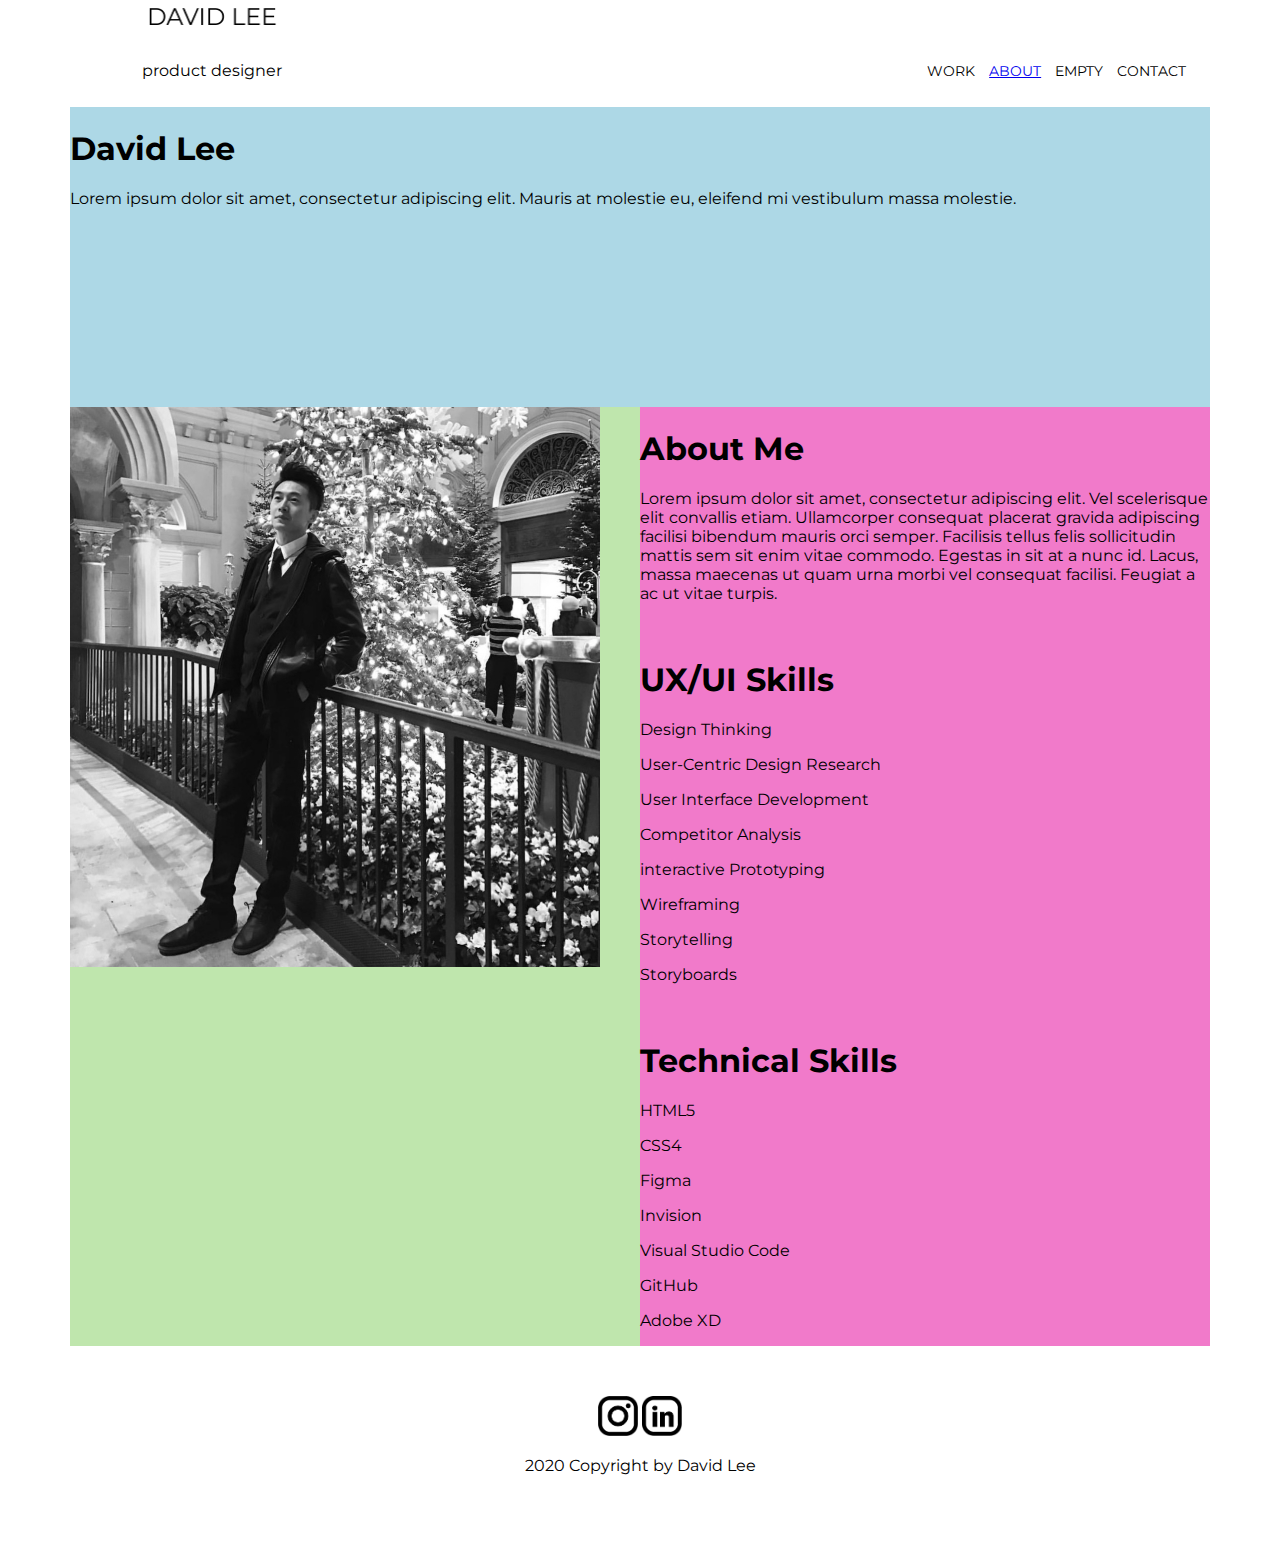
==== about.html @ cfc74fcd "Add about.html" ====
<!DOCTYPE html>
<html>
  <head>
  
    <link rel="stylesheet" href="css/index.css">
    <link rel="preconnect" href="https://fonts.gstatic.com">
    <link href="https://fonts.googleapis.com/css2?family=Montserrat:ital,wght@0,100;0,200;0,300;0,400;0,500;0,600;0,700;1,100;1,200;1,300;1,400;1,500;1,600&display=swap" rel="stylesheet">
    <title>
        About Me
    </title>


  </head> 
<body>

    <header class="navagation">
        <div class="inline-block logo">
            <img class="logoitem" src="images/logo.png" alt="logo">
            <p class="inline-block designtitle">product designer</p>
        </div>
        <nav class="inline-block navbar">
            <ul>
                <li class="inline navitem">WORK</li>
                <li class="inline navitem"><a href="../UX_UI_HW_17/about.html">ABOUT</a></li>
                <li class="inline navitem">EMPTY</li>
                <li class="inline navitem">CONTACT</li>
            </ul>
        </nav>
     </header>

    <div class="aboutmestructure">

         <section class="aboutme">
            <h1 class="myname">David Lee</h1>
            <p class="mydescription">Lorem ipsum dolor sit amet, consectetur adipiscing elit. Mauris at molestie eu, eleifend mi vestibulum massa molestie.</p>

         </section>


         <section class="mypicture">
            <img class="profilepic" src="images/profile.jpg">



        </section>





        <section class="myskills">
            <h1>About Me</h1>
            <p>Lorem ipsum dolor sit amet, consectetur adipiscing elit. Vel scelerisque elit convallis etiam. Ullamcorper consequat placerat gravida adipiscing facilisi bibendum mauris orci semper. Facilisis tellus felis sollicitudin mattis sem sit enim vitae commodo. Egestas in sit at a nunc id. Lacus, massa maecenas ut quam urna morbi vel consequat facilisi. Feugiat a ac ut vitae turpis.</p>

            <br>
            <h1>UX/UI Skills</h1>
            <p>Design Thinking</p>
            <p>User-Centric Design Research</p>
            <p>User Interface Development</p>
            <p>Competitor Analysis</p>
            <p>interactive Prototyping</p>
            <p>Wireframing</p>
            <p>Storytelling</p>
            <p>Storyboards</p>

            <br>
            <h1>Technical Skills</h1>
            <p>HTML5</p>
            <p>CSS4</p>
            <p>Figma</p>
            <p>Invision</p>
            <p>Visual Studio Code</p>
            <p>GitHub</p>   
            <p>Adobe XD</p>
        </section>


    </div>



     <footer>
        <div class="socialmedia">
            <img class="socialmedialogo" src="images/iglogo.png">
            <img class="socialmedialogo" src="images/linkedinlogo.png">
            <br>
            <p>2020 Copyright by David Lee</p>
        </div>
    </footer>



</body>

</html>
---- css/index.css ----
body {
    font-family: 'Montserrat', sans-serif;
    margin:0 70px 0 70px;
}
.inline-block {
        display:inline-block;
        vertical-align: bottom;
}
.logo {
    /* background-color: red; */
    width:23%;
    padding:1%;
    text-align:center;
}
.logoitem { 
    display:inline-block;
    width:130px;
    position:relative;
    left:0px;
    top:-10px;
}
.designtitle {
    display:inline-block;
}
.navbar {
    /* background-color:lightblue;  */
    width:72%;      /*  original 73% */
    padding:1%;
    
}
.inline {
    display:inline;
}
.navitem {
    padding: 5px;
    font-size:14px;
}
ul {
    text-align: right;
}

.heroImg {
    /* width:500px; */
    /* padding:25px; */
    text-align:center;
    display:grid;
    grid-template-columns: 1fr 1fr;
    grid-template-rows: 1fr 1fr;
    grid-template-areas:
    "project1 project2"
    "project3 project4"
}


.project1 {
    grid-area:project1;
    padding:20px;
    
    /* background-color:lightblue; */
}

.project2 {
    grid-area:project2;
    padding:20px;
}
.project3 {
    grid-area:project3;
    padding:20px;
}
.project4 {
    grid-area:project4;
    padding:20px;
   
}

.projectthumbnail {

    width:580px;
}


.projecttitle {
    font-size:18px;
    font-weight: 400;
    padding:6px;
}


.projectdescription {
    font-size:14px;
    font-weight:200;
    padding:6px;

}




.viewmore {
    width:100px;
    height:40px;
    background-color:#7EBE2D;
    border:none;
}
.socialmedia {
    padding:50px;
    text-align:center;
    
}
.socialmedialogo {
    width:40px;
    
}



/* About Me css */


.aboutmestructure {
    display:grid;
    grid-template-columns: 1fr 1fr;
    grid-template-rows: 300px 1fr;
    grid-template-areas:
    "aboutme aboutme"
    "mypicture myskills"

}

.aboutme {
    grid-area:aboutme;
    background-color:lightblue;
  
}
.myname {
    justify-content: center;
}

.mypicture {
    grid-area:mypicture;
    background-color:rgb(191, 230, 173);

}

.myskills {
    background-color:rgb(241, 122, 202);
    grid-area:myskills;

}
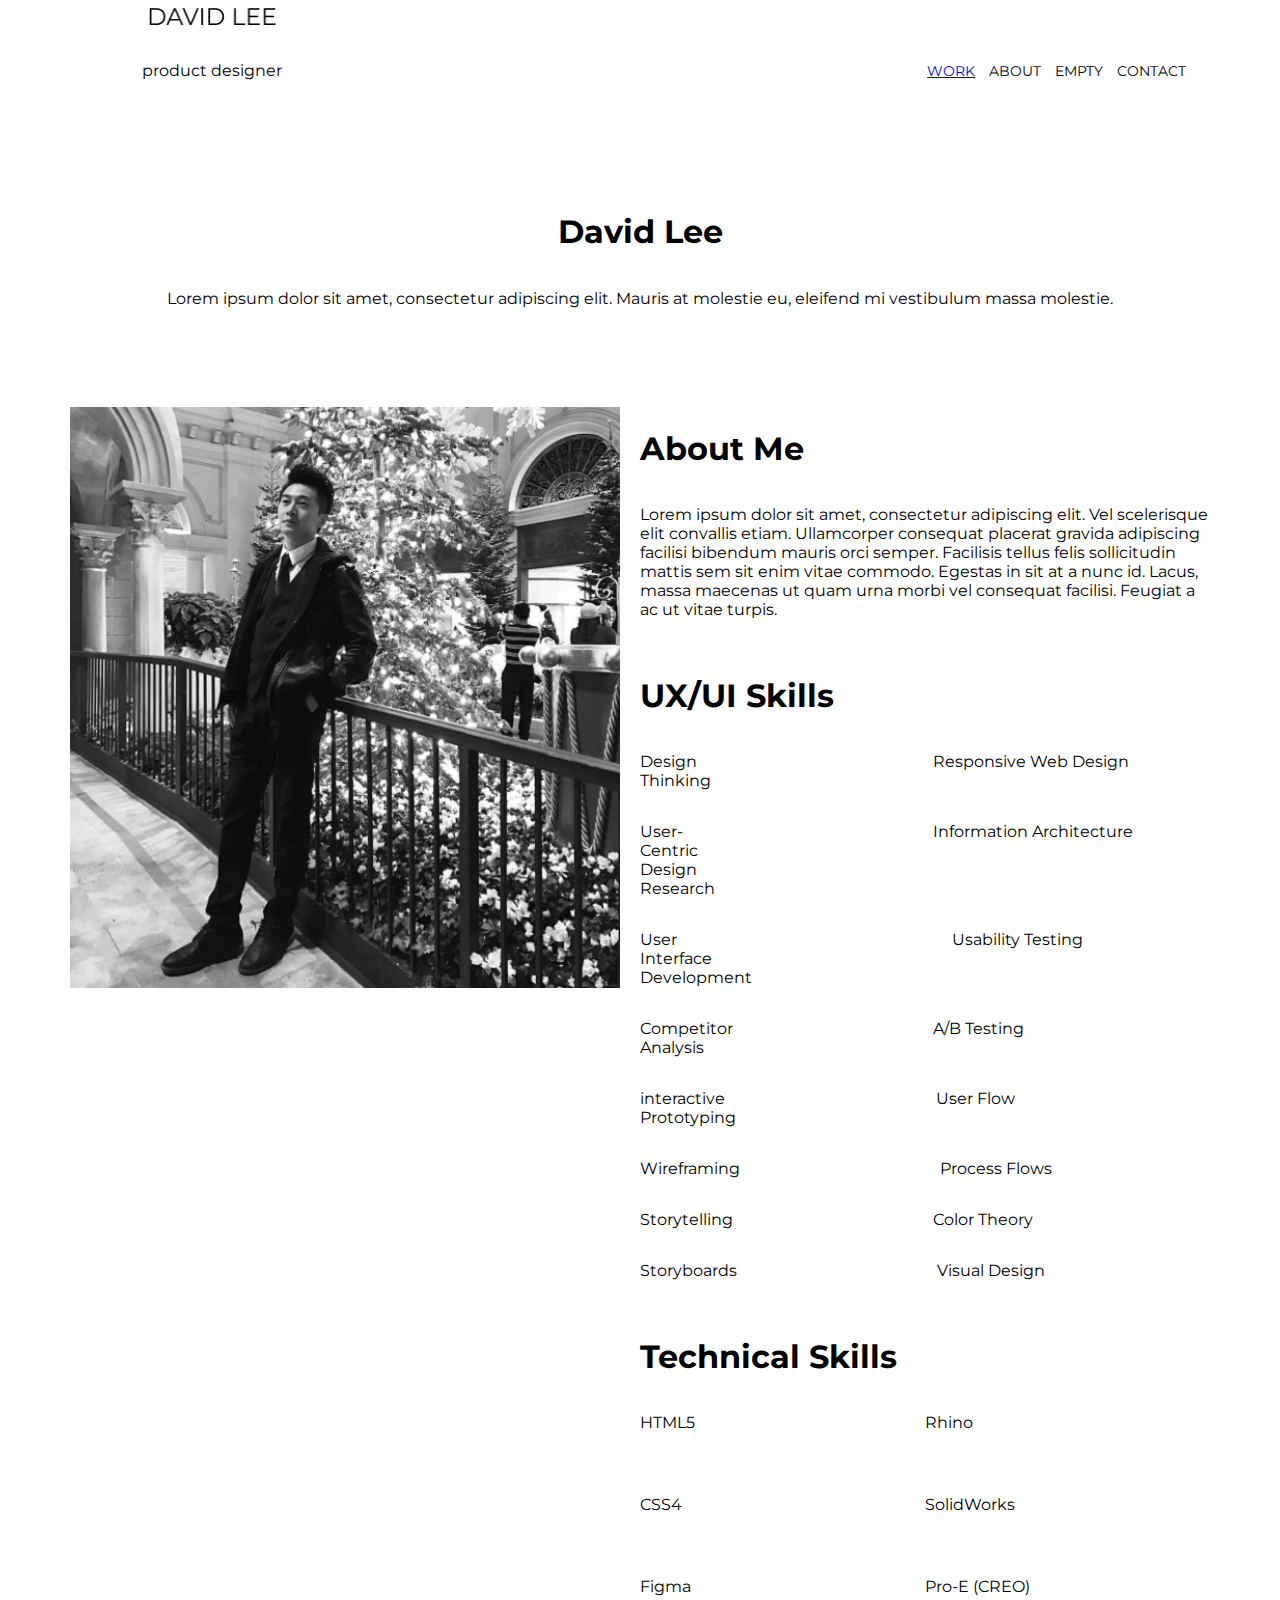
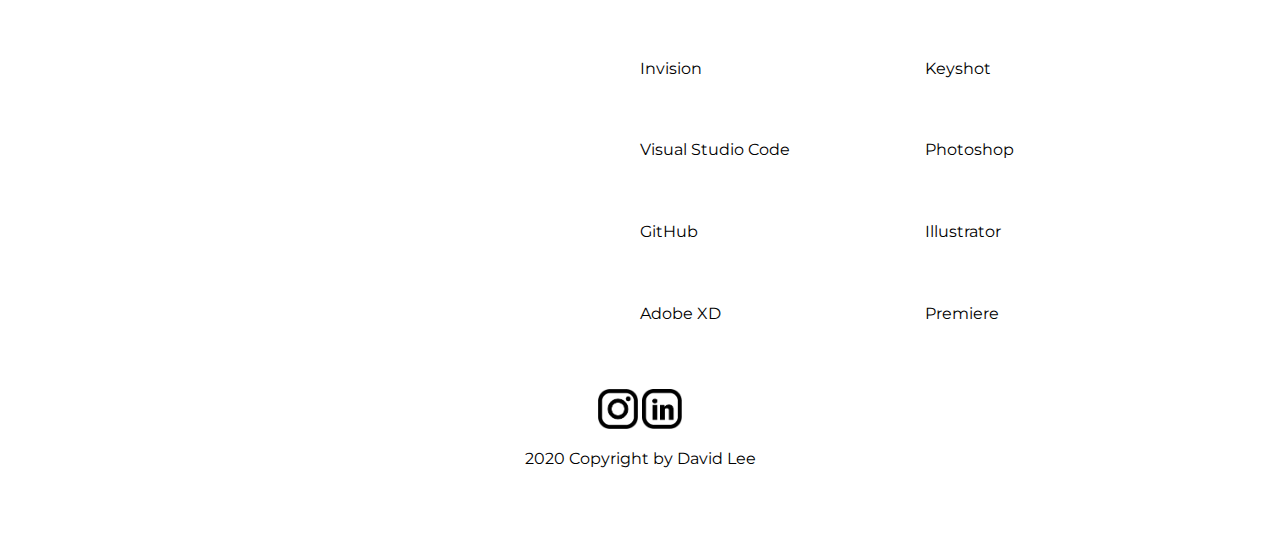
==== commit 762a350f: "add photo for 2nd project" ====
--- a/about.html
+++ b/about.html
@@ -20,8 +20,8 @@
         </div>
         <nav class="inline-block navbar">
             <ul>
-                <li class="inline navitem">WORK</li>
-                <li class="inline navitem"><a href="../UX_UI_HW_17/about.html">ABOUT</a></li>
+                <li class="inline navitem"><a href="../UX_UI_HW_17/index.html">WORK</a></li>
+                <li class="inline navitem">ABOUT</a></li>
                 <li class="inline navitem">EMPTY</li>
                 <li class="inline navitem">CONTACT</li>
             </ul>
@@ -53,25 +53,95 @@
             <p>Lorem ipsum dolor sit amet, consectetur adipiscing elit. Vel scelerisque elit convallis etiam. Ullamcorper consequat placerat gravida adipiscing facilisi bibendum mauris orci semper. Facilisis tellus felis sollicitudin mattis sem sit enim vitae commodo. Egestas in sit at a nunc id. Lacus, massa maecenas ut quam urna morbi vel consequat facilisi. Feugiat a ac ut vitae turpis.</p>
 
             <br>
+           <div>  
             <h1>UX/UI Skills</h1>
-            <p>Design Thinking</p>
-            <p>User-Centric Design Research</p>
-            <p>User Interface Development</p>
-            <p>Competitor Analysis</p>
-            <p>interactive Prototyping</p>
-            <p>Wireframing</p>
-            <p>Storytelling</p>
-            <p>Storyboards</p>
 
+            <div class="uxuiskills" >
+               <div class="leftcol">
+                <p>Design Thinking</p> </div>
+                <div class="rightcol">
+                <p>Responsive Web Design</p></div>
+               
+            </div>
+
+            <div class="uxuiskills" >
+                <div class="leftcol">
+                 <p>User-Centric Design Research</p> </div>
+                 <div class="rightcol">
+                 <p>Information Architecture</p></div>
+                
+             </div>
+
+             <div class="uxuiskills" >
+                <div class="leftcol">
+                 <p>User Interface Development</p> </div>
+                 <div class="rightcol">
+                 <p>Usability Testing</p></div>
+                
+             </div>
+            
+          
+             <div class="uxuiskills" >
+                <div class="leftcol">
+                 <p>Competitor Analysis</p> </div>
+                 <div class="rightcol">
+                 <p>A/B Testing</p></div>
+                
+             </div>
+             
+             <div class="uxuiskills" >
+                <div class="leftcol">
+                 <p>interactive Prototyping</p> </div>
+                 <div class="rightcol">
+                 <p>User Flow</p></div>
+                
+             </div>
+             
+             <div class="uxuiskills" >
+                <div class="leftcol">
+                 <p> Wireframing</p> </div>
+                 <div class="rightcol">
+                 <p>Process Flows</p></div>
+                
+             </div>
+          
+             <div class="uxuiskills" >
+                <div class="leftcol">
+                 <p>Storytelling</p> </div>
+                 <div class="rightcol">
+                 <p>Color Theory</p></div>
+                
+             </div>
+
+             <div class="uxuiskills" >
+                <div class="leftcol">
+                 <p>Storyboards</div>
+                 <div class="rightcol">
+                 <p>Visual Design</p></div>
+                
+             </div>
+        
+           
+           </div>
             <br>
-            <h1>Technical Skills</h1>
-            <p>HTML5</p>
-            <p>CSS4</p>
-            <p>Figma</p>
-            <p>Invision</p>
-            <p>Visual Studio Code</p>
-            <p>GitHub</p>   
-            <p>Adobe XD</p>
+           <div class="technicalskills">
+            <h1 class="row1">Technical Skills</h1>
+            <p class="row2">HTML5</p>
+            <p class="row3">CSS4</p>
+            <p class="row4">Figma</p>
+            <p class="row5">Invision</p>
+            <p class="row6">Visual Studio Code</p>
+            <p class="row7">GitHub</p>   
+            <p class="row8">Adobe XD</p>
+
+            <p class="row2-1">Rhino</p>
+            <p class="row3-1">SolidWorks</p>
+            <p class="row4-1">Pro-E (CREO)</p>
+            <p class="row5-1">Keyshot</p>
+            <p class="row6-1">Photoshop</p>
+            <p class="row7-1">Illustrator</p>   
+            <p class="row8-1">Premiere</p>
+           </div>
         </section>
 
 
--- a/css/index.css
+++ b/css/index.css
@@ -76,6 +76,12 @@
 .projectthumbnail {
 
     width:580px;
+    height:385px;
+    background-image:url(../images/Muchlove.jpg);
+    background-position:center;
+    background-repeat:no-repeat;
+    background-size: cover;
+
 }
 
 
@@ -101,6 +107,8 @@
     height:40px;
     background-color:#7EBE2D;
     border:none;
+    
+
 }
 .socialmedia {
     padding:50px;
@@ -119,6 +127,7 @@
 
 .aboutmestructure {
     display:grid;
+   
     grid-template-columns: 1fr 1fr;
     grid-template-rows: 300px 1fr;
     grid-template-areas:
@@ -129,21 +138,127 @@
 
 .aboutme {
     grid-area:aboutme;
-    background-color:lightblue;
-  
+    /* background-color:lightblue; */
+    display:flex;
+    flex-direction:column;
+    justify-content: center;
+    align-items: center;
+
 }
 .myname {
-    justify-content: center;
-}
-
+
+    /* align-items: center;
+    justify-content: center; */
+}
+
+.mydescription {
+    /* align-items: center;
+    justify-content: center; */
+
+}
 .mypicture {
     grid-area:mypicture;
-    background-color:rgb(191, 230, 173);
+    /* background-color:rgb(191, 230, 173); */
+    display:flex;
+    flex-direction:column;
+    justify-content: start;
+    padding-right:20px;
 
 }
 
 .myskills {
-    background-color:rgb(241, 122, 202);
+    /* background-color:rgb(241, 122, 202); */
     grid-area:myskills;
-
-}+    display:flex;
+    flex-direction:column;
+}
+/* 11180234am update */
+
+
+.uxuiskills {
+    display:flex;
+   
+    
+}
+
+.leftcol {
+    /* background-color:orange; */
+    flex-direction:row;
+    width: 25%;
+}
+
+.rightcol {
+    margin-left:200px;
+    /* background-color:red; */
+    flex-direction:row;
+    width:75%
+
+}
+
+
+.technicalskills {
+    display:grid;
+    grid-template-columns: 1fr 1fr;
+    grid-template-rows: 1fr 1fr 1fr 1fr 1fr 1fr 1fr;
+    grid-template-areas:
+    "row1 row1"
+    "row2 row2-1"
+    "row3 row3-1"    
+    "row4 row4-1"
+    "row5 row5-1"
+    "row6 row6-1"
+    "row7 row7-1"  
+    "row8 row8-1" ;
+}
+
+.row1 {
+    grid-area:row1;
+}
+.row2 {
+    grid-area:row2;
+}
+.row3 {
+    grid-area:row3;
+}
+.row4 {
+    grid-area:row4;
+}
+.row5 {
+    grid-area:row5;
+}
+
+.row6 {
+    grid-area:row6;
+}
+
+.row7 {
+    grid-area:row7;
+}
+
+.row8 {
+    grid-area:row8;
+}
+
+
+.row2-1 {
+    grid-area:row2-1;
+}
+
+.row3-1 {
+    grid-area:row3-1;
+}
+.row4-1 {
+    grid-area:row4-1;
+}
+.row5-1 {
+    grid-area:row5-1;
+}
+.row6-1 {
+    grid-area:row6-1;
+}
+.row7-1 {
+    grid-area:row7-1;
+}
+.row8-1 {
+    grid-area:row8-1;
+}
